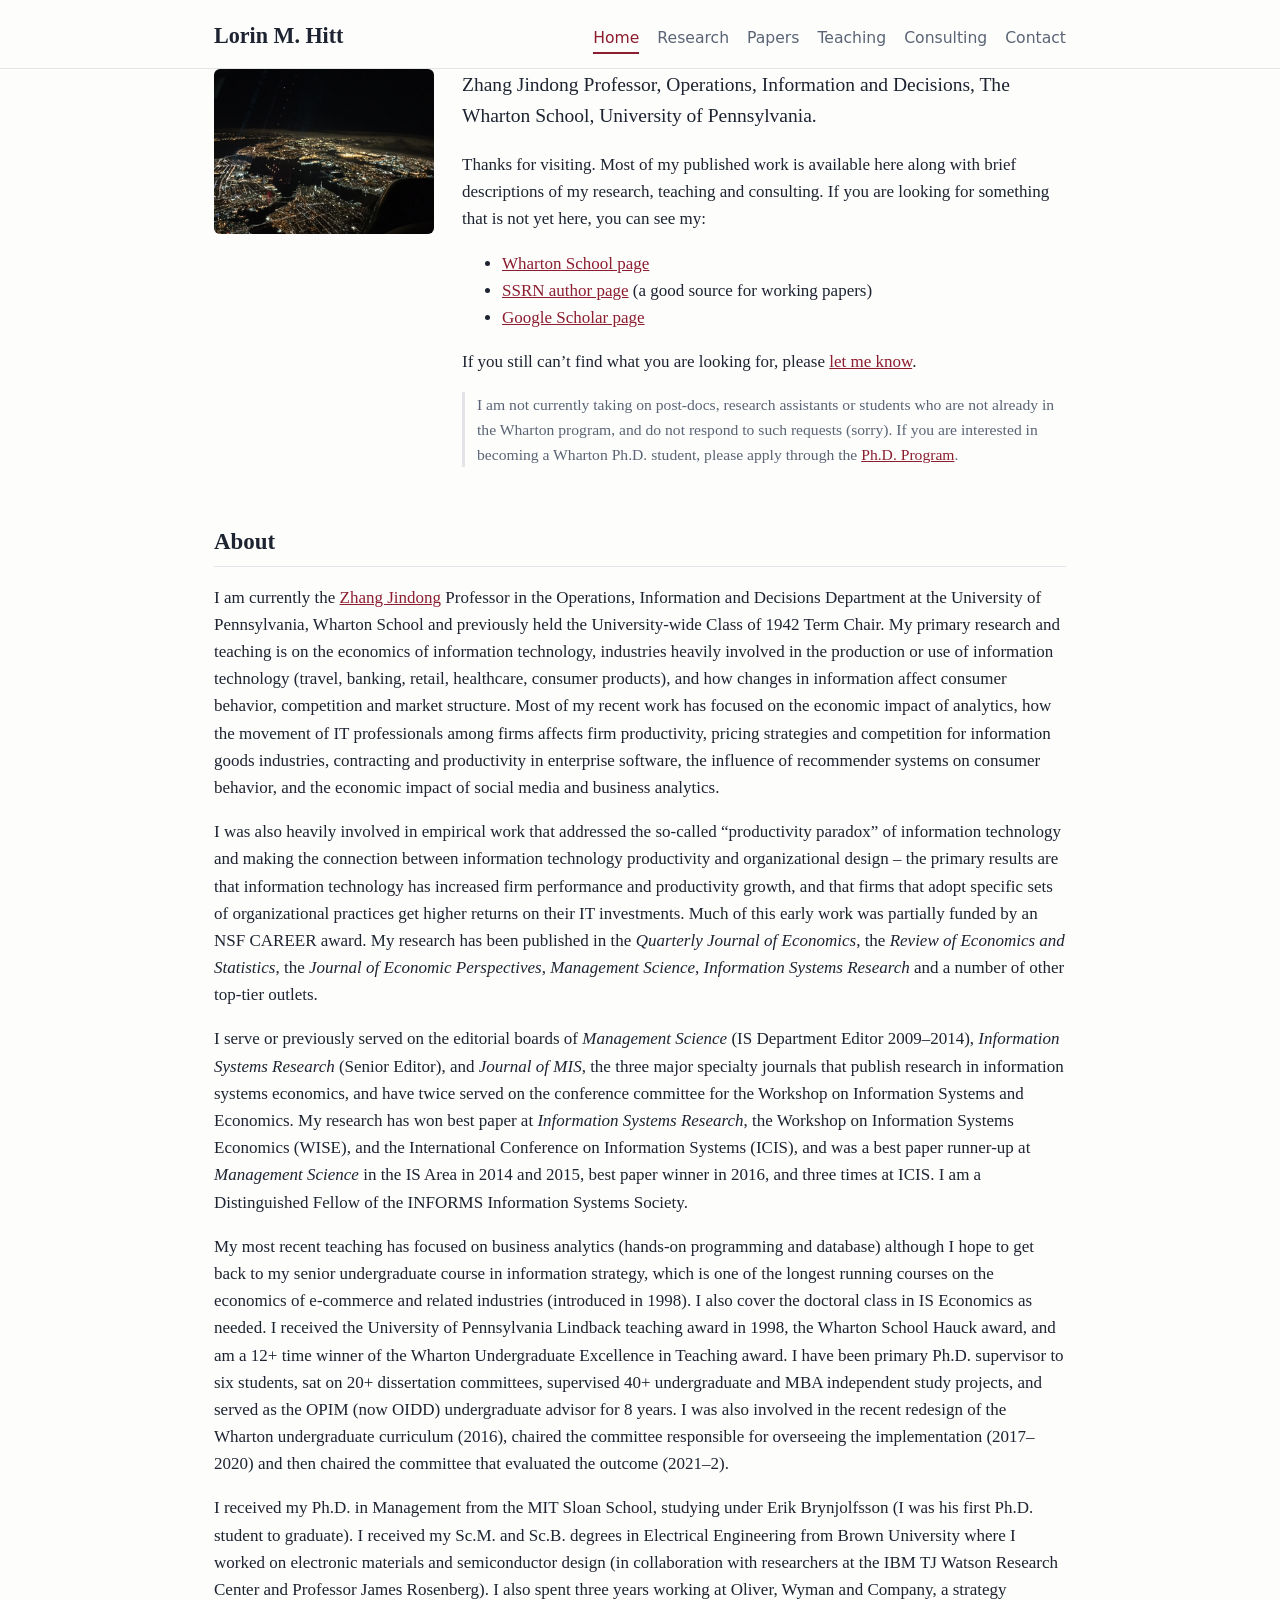
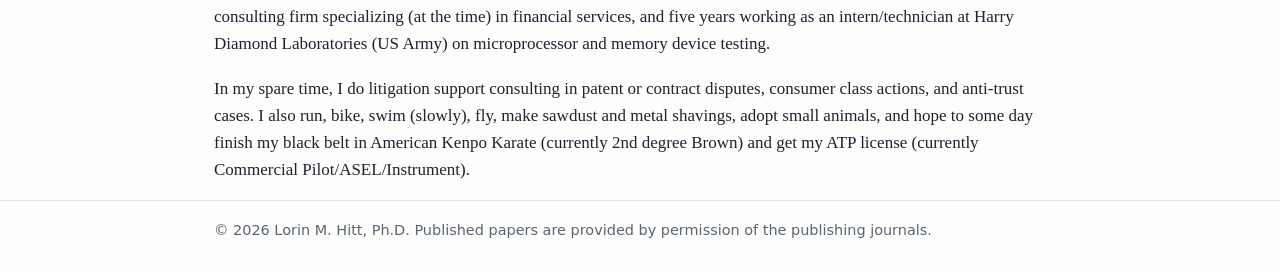
==== index.html @ 254fdbee "Initial static site" ====
<!doctype html>
<html lang="en">
<head>
<meta charset="utf-8">
<meta name="viewport" content="width=device-width, initial-scale=1">
<title>Lorin M. Hitt</title>
<meta name="description" content="Lorin M. Hitt, Wharton School, University of Pennsylvania: research on the economics of information technology.">
<link rel="stylesheet" href="style.css">
</head>
<body>
<header>
  <div class="wrap">
    <a class="brand" href="index.html">Lorin M. Hitt</a>
    <nav><a href="index.html" aria-current="page">Home</a><a href="research.html">Research</a><a href="papers.html">Papers</a><a href="teaching.html">Teaching</a><a href="consulting.html">Consulting</a><a href="contact.html">Contact</a></nav>
  </div>
</header>
<main class="wrap">

<div class="hero">
  <img src="img/home.jpg" alt="Lorin M. Hitt" class="portrait">
  <div>
    <p class="lead">Zhang Jindong Professor, Operations, Information and Decisions, The Wharton School, University of Pennsylvania.</p>
    <p>Thanks for visiting. Most of my published work is available here along with brief descriptions of my research, teaching and consulting. If you are looking for something that is not yet here, you can see my:</p>
    <ul>
      <li><a href="https://opimweb.wharton.upenn.edu/profile/34/">Wharton School page</a></li>
      <li><a href="http://papers.ssrn.com/sol3/cf_dev/AbsByAuth.cfm?per_id=171534">SSRN author page</a> (a good source for working papers)</li>
      <li><a href="http://scholar.google.com/citations?user=GIZOqXoAAAAJ&amp;hl=en&amp;oi=ao">Google Scholar page</a></li>
    </ul>
    <p>If you still can&rsquo;t find what you are looking for, please <a href="contact.html">let me know</a>.</p>
    <p class="note">I am not currently taking on post-docs, research assistants or students who are not already in the Wharton program, and do not respond to such requests (sorry). If you are interested in becoming a Wharton Ph.D. student, please apply through the <a href="https://doctoral.wharton.upenn.edu/admissions/">Ph.D. Program</a>.</p>
  </div>
</div>
<h2>About</h2>
<p>I am currently the <a href="https://en.wikipedia.org/wiki/Zhang_Jindong">Zhang Jindong</a> Professor in the Operations, Information and Decisions Department at the University of Pennsylvania, Wharton School and previously held the University-wide Class of 1942 Term Chair. My primary research and teaching is on the economics of information technology, industries heavily involved in the production or use of information technology (travel, banking, retail, healthcare, consumer products), and how changes in information affect consumer behavior, competition and market structure. Most of my recent work has focused on the economic impact of analytics, how the movement of IT professionals among firms affects firm productivity, pricing strategies and competition for information goods industries, contracting and productivity in enterprise software, the influence of recommender systems on consumer behavior, and the economic impact of social media and business analytics.</p>
<p>I was also heavily involved in empirical work that addressed the so-called &ldquo;productivity paradox&rdquo; of information technology and making the connection between information technology productivity and organizational design &ndash; the primary results are that information technology has increased firm performance and productivity growth, and that firms that adopt specific sets of organizational practices get higher returns on their IT investments. Much of this early work was partially funded by an NSF CAREER award. My research has been published in the <em>Quarterly Journal of Economics</em>, the <em>Review of Economics and Statistics</em>, the <em>Journal of Economic Perspectives</em>, <em>Management Science</em>, <em>Information Systems Research</em> and a number of other top-tier outlets.</p>
<p>I serve or previously served on the editorial boards of <em>Management Science</em> (IS Department Editor 2009&ndash;2014), <em>Information Systems Research</em> (Senior Editor), and <em>Journal of MIS</em>, the three major specialty journals that publish research in information systems economics, and have twice served on the conference committee for the Workshop on Information Systems and Economics. My research has won best paper at <em>Information Systems Research</em>, the Workshop on Information Systems Economics (WISE), and the International Conference on Information Systems (ICIS), and was a best paper runner-up at <em>Management Science</em> in the IS Area in 2014 and 2015, best paper winner in 2016, and three times at ICIS. I am a Distinguished Fellow of the INFORMS Information Systems Society.</p>
<p>My most recent teaching has focused on business analytics (hands-on programming and database) although I hope to get back to my senior undergraduate course in information strategy, which is one of the longest running courses on the economics of e-commerce and related industries (introduced in 1998). I also cover the doctoral class in IS Economics as needed. I received the University of Pennsylvania Lindback teaching award in 1998, the Wharton School Hauck award, and am a 12+ time winner of the Wharton Undergraduate Excellence in Teaching award. I have been primary Ph.D. supervisor to six students, sat on 20+ dissertation committees, supervised 40+ undergraduate and MBA independent study projects, and served as the OPIM (now OIDD) undergraduate advisor for 8 years. I was also involved in the recent redesign of the Wharton undergraduate curriculum (2016), chaired the committee responsible for overseeing the implementation (2017&ndash;2020) and then chaired the committee that evaluated the outcome (2021&ndash;2).</p>
<p>I received my Ph.D. in Management from the MIT Sloan School, studying under Erik Brynjolfsson (I was his first Ph.D. student to graduate). I received my Sc.M. and Sc.B. degrees in Electrical Engineering from Brown University where I worked on electronic materials and semiconductor design (in collaboration with researchers at the IBM TJ Watson Research Center and Professor James Rosenberg). I also spent three years working at Oliver, Wyman and Company, a strategy consulting firm specializing (at the time) in financial services, and five years working as an intern/technician at Harry Diamond Laboratories (US Army) on microprocessor and memory device testing.</p>
<p>In my spare time, I do litigation support consulting in patent or contract disputes, consumer class actions, and anti-trust cases. I also run, bike, swim (slowly), fly, make sawdust and metal shavings, adopt small animals, and hope to some day finish my black belt in American Kenpo Karate (currently 2nd degree Brown) and get my ATP license (currently Commercial Pilot/ASEL/Instrument).</p>

</main>
<footer>
  <div class="wrap">&copy; 2026 Lorin M. Hitt, Ph.D. Published papers are provided by permission of the publishing journals.</div>
</footer>

</body>
</html>
---- style.css ----
:root {
  --bg: #fdfdfc;
  --fg: #1d2330;
  --muted: #5a6475;
  --accent: #8c1d2f;
  --rule: #e2e4e8;
  --card: #f5f5f3;
}
@media (prefers-color-scheme: dark) {
  :root {
    --bg: #14171d;
    --fg: #e6e8ec;
    --muted: #9aa3b2;
    --accent: #e08a97;
    --rule: #2a2f39;
    --card: #1b1f27;
  }
}
* { box-sizing: border-box; }
html { font-size: 17px; }
body {
  margin: 0;
  background: var(--bg);
  color: var(--fg);
  font-family: Georgia, "Iowan Old Style", "Times New Roman", serif;
  line-height: 1.6;
}
.wrap { max-width: 52rem; margin: 0 auto; padding: 0 16px; }
header { border-bottom: 1px solid var(--rule); }
header .wrap { display: flex; flex-wrap: wrap; align-items: baseline; justify-content: space-between; gap: 8px 24px; padding-top: 18px; padding-bottom: 14px; }
.brand { font-size: 1.3rem; font-weight: bold; color: var(--fg); text-decoration: none; }
nav { display: flex; flex-wrap: wrap; gap: 4px 18px; font-family: system-ui, sans-serif; font-size: .92rem; }
nav a { color: var(--muted); text-decoration: none; padding: 2px 0; border-bottom: 2px solid transparent; }
nav a:hover, nav a[aria-current] { color: var(--accent); border-bottom-color: var(--accent); }
main { padding-top: 24px; padding-bottom: 40px; }
h1 { font-size: 1.9rem; margin: .4em 0 .6em; }
h2 { font-size: 1.35rem; margin: 1.8em 0 .5em; border-bottom: 1px solid var(--rule); padding-bottom: .2em; }
a { color: var(--accent); }
dt { font-weight: bold; margin-top: 1em; }
dd { margin: .2em 0 0 0; }
.hero { display: flex; gap: 28px; align-items: flex-start; flex-wrap: wrap; }
.hero > div { flex: 1 1 22rem; }
.portrait { width: 220px; max-width: 100%; height: auto; border-radius: 6px; }
.lead { font-size: 1.15rem; margin-top: 0; }
.note { color: var(--muted); font-size: .92rem; border-left: 3px solid var(--rule); padding-left: 12px; }
.filter { font-family: system-ui, sans-serif; font-size: .92rem; }
.filter select { font: inherit; padding: 4px 8px; background: var(--bg); color: var(--fg); border: 1px solid var(--rule); border-radius: 4px; }
.paper { margin: 0 0 1.4em; }
.paper[hidden], .year-group[hidden] { display: none; }
.paper h3 { font-size: 1.05rem; margin: 0 0 .15em; }
.paper p { margin: .1em 0; }
.authors { color: var(--muted); }
.cite { font-style: italic; }
.links { font-family: system-ui, sans-serif; font-size: .88rem; }
.links a { margin-right: 12px; }
.btn { background: var(--accent); color: var(--bg); padding: 1px 9px; border-radius: 3px; text-decoration: none; }
details { margin-top: .3em; font-size: .93rem; }
summary { cursor: pointer; color: var(--muted); font-family: system-ui, sans-serif; font-size: .85rem; }
details p { background: var(--card); padding: 10px 14px; border-radius: 4px; margin-top: .4em; }
footer { border-top: 1px solid var(--rule); color: var(--muted); font-size: .85rem; padding: 18px 0 30px; font-family: system-ui, sans-serif; }
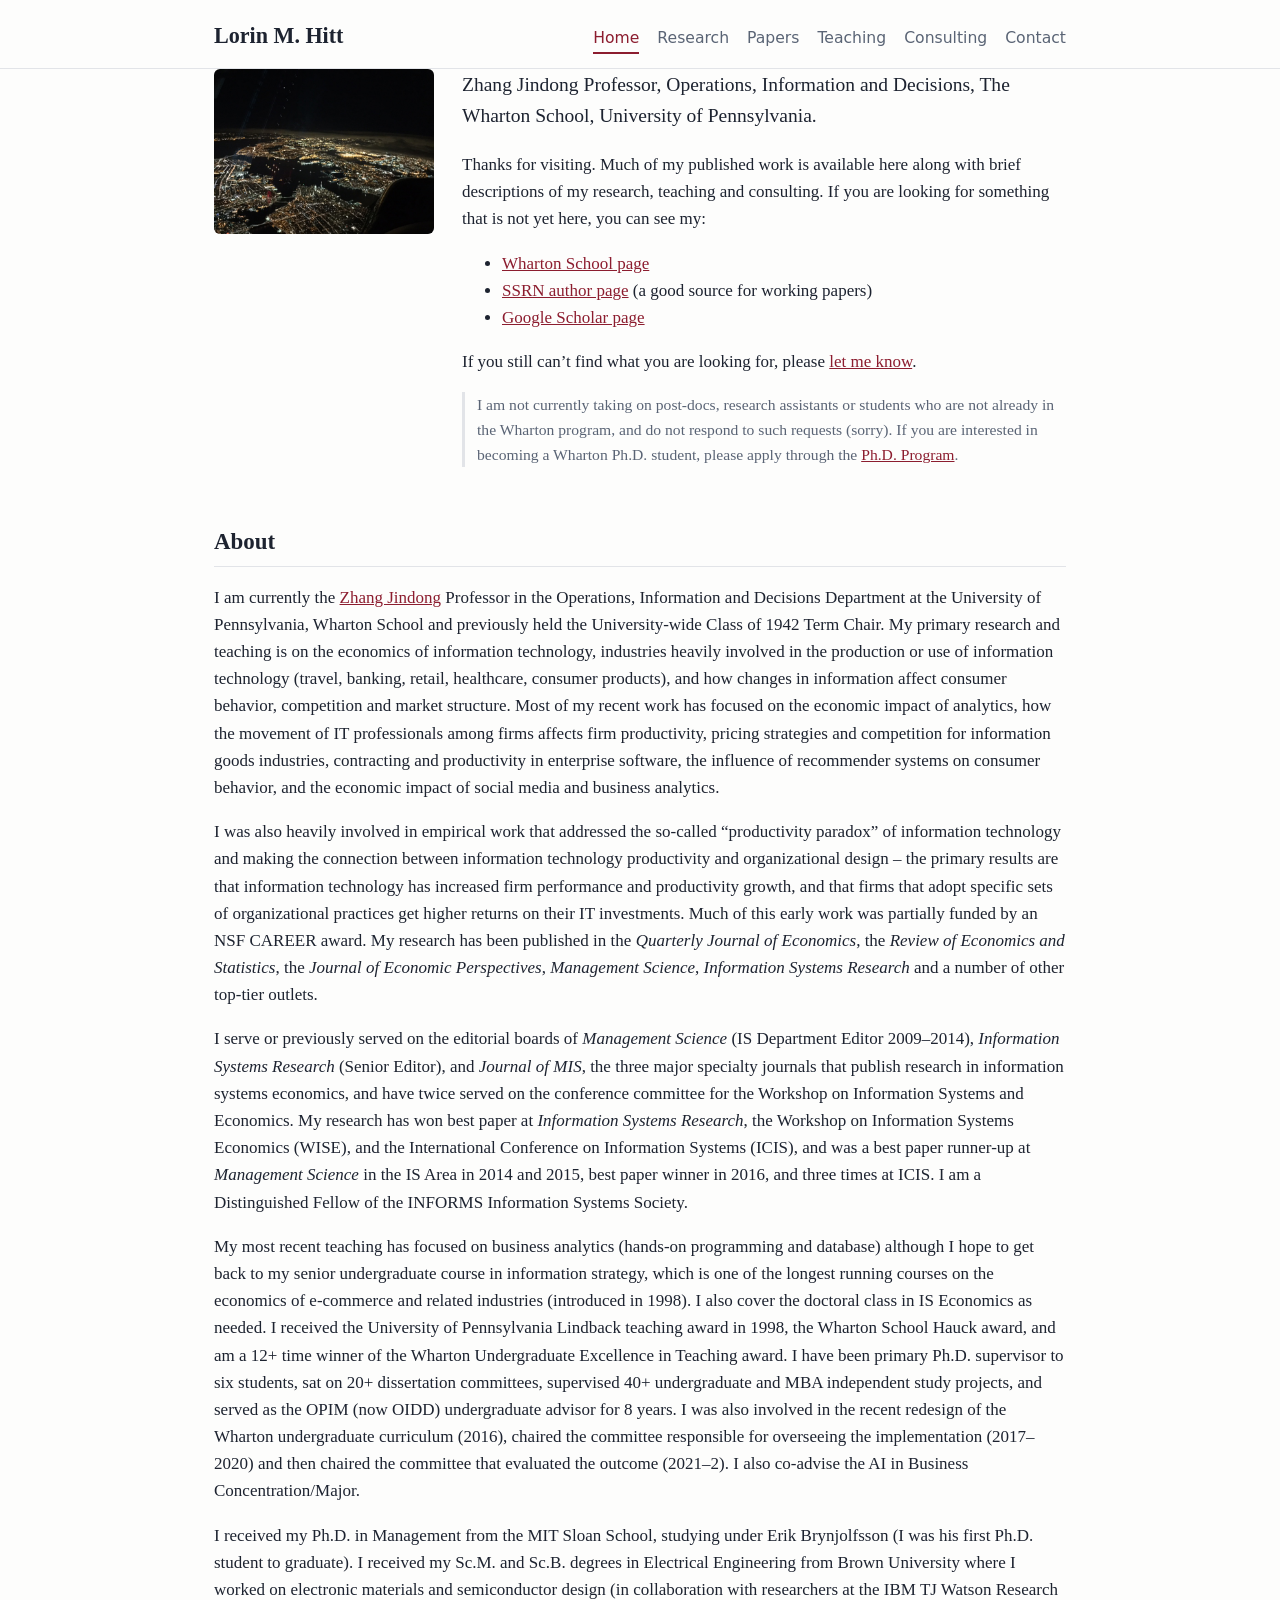
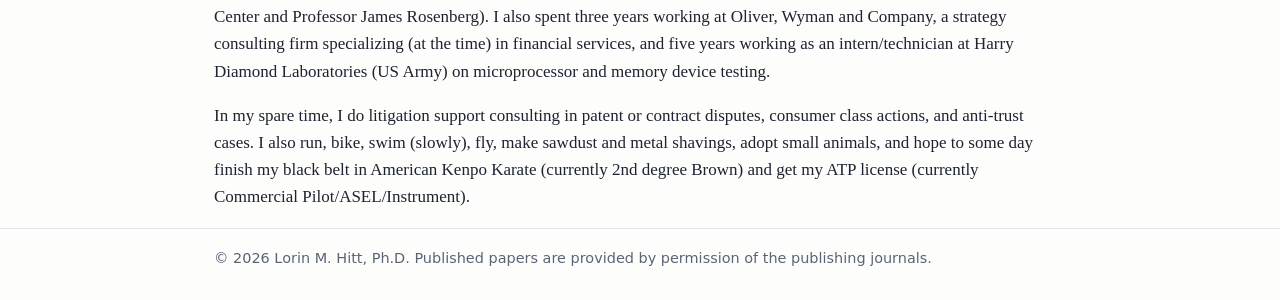
==== commit 370a787f: "Update pages; list papers in year order without year dividers Co-Authored-By: Claude Sonnet 5.5 <nor" ====
--- a/index.html
+++ b/index.html
@@ -20,9 +20,9 @@
   <img src="img/home.jpg" alt="Lorin M. Hitt" class="portrait">
   <div>
     <p class="lead">Zhang Jindong Professor, Operations, Information and Decisions, The Wharton School, University of Pennsylvania.</p>
-    <p>Thanks for visiting. Most of my published work is available here along with brief descriptions of my research, teaching and consulting. If you are looking for something that is not yet here, you can see my:</p>
+    <p>Thanks for visiting. Much of my published work is available here along with brief descriptions of my research, teaching and consulting. If you are looking for something that is not yet here, you can see my:</p>
     <ul>
-      <li><a href="https://opimweb.wharton.upenn.edu/profile/34/">Wharton School page</a></li>
+      <li><a href="https://oid.wharton.upenn.edu/profile/lhitt/">Wharton School page</a></li>
       <li><a href="http://papers.ssrn.com/sol3/cf_dev/AbsByAuth.cfm?per_id=171534">SSRN author page</a> (a good source for working papers)</li>
       <li><a href="http://scholar.google.com/citations?user=GIZOqXoAAAAJ&amp;hl=en&amp;oi=ao">Google Scholar page</a></li>
     </ul>
@@ -34,7 +34,7 @@
 <p>I am currently the <a href="https://en.wikipedia.org/wiki/Zhang_Jindong">Zhang Jindong</a> Professor in the Operations, Information and Decisions Department at the University of Pennsylvania, Wharton School and previously held the University-wide Class of 1942 Term Chair. My primary research and teaching is on the economics of information technology, industries heavily involved in the production or use of information technology (travel, banking, retail, healthcare, consumer products), and how changes in information affect consumer behavior, competition and market structure. Most of my recent work has focused on the economic impact of analytics, how the movement of IT professionals among firms affects firm productivity, pricing strategies and competition for information goods industries, contracting and productivity in enterprise software, the influence of recommender systems on consumer behavior, and the economic impact of social media and business analytics.</p>
 <p>I was also heavily involved in empirical work that addressed the so-called &ldquo;productivity paradox&rdquo; of information technology and making the connection between information technology productivity and organizational design &ndash; the primary results are that information technology has increased firm performance and productivity growth, and that firms that adopt specific sets of organizational practices get higher returns on their IT investments. Much of this early work was partially funded by an NSF CAREER award. My research has been published in the <em>Quarterly Journal of Economics</em>, the <em>Review of Economics and Statistics</em>, the <em>Journal of Economic Perspectives</em>, <em>Management Science</em>, <em>Information Systems Research</em> and a number of other top-tier outlets.</p>
 <p>I serve or previously served on the editorial boards of <em>Management Science</em> (IS Department Editor 2009&ndash;2014), <em>Information Systems Research</em> (Senior Editor), and <em>Journal of MIS</em>, the three major specialty journals that publish research in information systems economics, and have twice served on the conference committee for the Workshop on Information Systems and Economics. My research has won best paper at <em>Information Systems Research</em>, the Workshop on Information Systems Economics (WISE), and the International Conference on Information Systems (ICIS), and was a best paper runner-up at <em>Management Science</em> in the IS Area in 2014 and 2015, best paper winner in 2016, and three times at ICIS. I am a Distinguished Fellow of the INFORMS Information Systems Society.</p>
-<p>My most recent teaching has focused on business analytics (hands-on programming and database) although I hope to get back to my senior undergraduate course in information strategy, which is one of the longest running courses on the economics of e-commerce and related industries (introduced in 1998). I also cover the doctoral class in IS Economics as needed. I received the University of Pennsylvania Lindback teaching award in 1998, the Wharton School Hauck award, and am a 12+ time winner of the Wharton Undergraduate Excellence in Teaching award. I have been primary Ph.D. supervisor to six students, sat on 20+ dissertation committees, supervised 40+ undergraduate and MBA independent study projects, and served as the OPIM (now OIDD) undergraduate advisor for 8 years. I was also involved in the recent redesign of the Wharton undergraduate curriculum (2016), chaired the committee responsible for overseeing the implementation (2017&ndash;2020) and then chaired the committee that evaluated the outcome (2021&ndash;2).</p>
+<p>My most recent teaching has focused on business analytics (hands-on programming and database) although I hope to get back to my senior undergraduate course in information strategy, which is one of the longest running courses on the economics of e-commerce and related industries (introduced in 1998). I also cover the doctoral class in IS Economics as needed. I received the University of Pennsylvania Lindback teaching award in 1998, the Wharton School Hauck award, and am a 12+ time winner of the Wharton Undergraduate Excellence in Teaching award. I have been primary Ph.D. supervisor to six students, sat on 20+ dissertation committees, supervised 40+ undergraduate and MBA independent study projects, and served as the OPIM (now OIDD) undergraduate advisor for 8 years. I was also involved in the recent redesign of the Wharton undergraduate curriculum (2016), chaired the committee responsible for overseeing the implementation (2017&ndash;2020) and then chaired the committee that evaluated the outcome (2021&ndash;2).  I also co-advise the AI in Business Concentration/Major.</p>
 <p>I received my Ph.D. in Management from the MIT Sloan School, studying under Erik Brynjolfsson (I was his first Ph.D. student to graduate). I received my Sc.M. and Sc.B. degrees in Electrical Engineering from Brown University where I worked on electronic materials and semiconductor design (in collaboration with researchers at the IBM TJ Watson Research Center and Professor James Rosenberg). I also spent three years working at Oliver, Wyman and Company, a strategy consulting firm specializing (at the time) in financial services, and five years working as an intern/technician at Harry Diamond Laboratories (US Army) on microprocessor and memory device testing.</p>
 <p>In my spare time, I do litigation support consulting in patent or contract disputes, consumer class actions, and anti-trust cases. I also run, bike, swim (slowly), fly, make sawdust and metal shavings, adopt small animals, and hope to some day finish my black belt in American Kenpo Karate (currently 2nd degree Brown) and get my ATP license (currently Commercial Pilot/ASEL/Instrument).</p>
 
